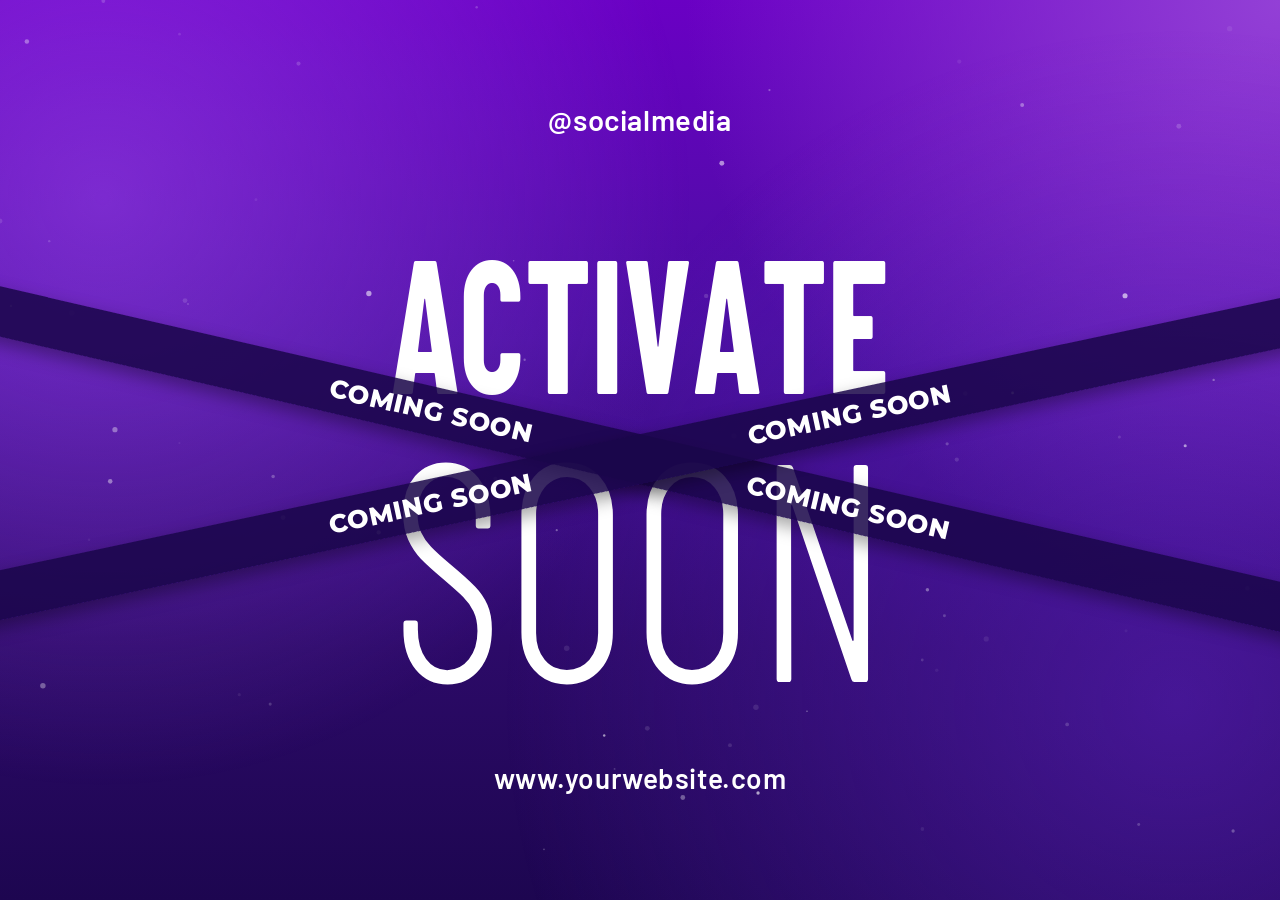
==== index.html @ 2b4d18b5 "Rename index (1).html to index.html" ====
<!DOCTYPE html>
<html lang="en">
<head>
  <meta charset="UTF-8">
  <meta name="viewport" content="width=device-width, initial-scale=1">
  <title>Activate Soon</title>
  <link rel="preconnect" href="https://fonts.googleapis.com">
  <link rel="preconnect" href="https://fonts.gstatic.com" crossorigin>
  <link href="https://fonts.googleapis.com/css2?family=Barlow+Condensed:wght@300;700&family=Barlow:wght@600&family=Montserrat:wght@800&display=swap" rel="stylesheet">
  <link rel="stylesheet" href="style.css">
</head>
<body>
  <canvas id="bg" aria-hidden="true"></canvas>
  <main class="stage" id="stage">
    <a class="handle" href="#">@socialmedia</a>

    <h1 class="big" aria-label="Activate soon">
      <span class="line line-top" id="lineTop" aria-hidden="true">ACTIVATE</span>
      <span class="line line-bottom" id="lineBottom" aria-hidden="true">SOON</span>
    </h1>

    <div class="tape tape-a" aria-hidden="true">
      <span class="label l1">COMING SOON</span>
      <span class="label l2">COMING SOON</span>
    </div>
    <div class="tape tape-b" aria-hidden="true">
      <span class="label l1">COMING SOON</span>
      <span class="label l2">COMING SOON</span>
    </div>

    <a class="site" href="#">www.yourwebsite.com</a>
  </main>
  <script src="script.js"></script>
</body>
</html>
---- style.css ----
@property --sway { syntax: "<angle>"; inherits: true; initial-value: 0deg; }

:root {
  --u: calc(100cqw / 740);           /* 1 unit = 1px of the original 740px poster */
  --white: #fff;
  --tape: rgba(26, 6, 74, .86);
}
* { box-sizing: border-box; margin: 0; padding: 0; }
html, body { height: 100%; }
body {
  overflow: hidden;
  display: grid;
  place-items: center;
  font-family: "Barlow", sans-serif;
  color: var(--white);
  background:
    radial-gradient(circle at 100% 0%, #9340d6 0%, rgba(147,64,214,0) 38%),
    linear-gradient(180deg, #6a00c4 0%, #4a0fa0 38%, #2c0a68 72%, #1d0650 100%);
}

/* Animated glow drifting behind everything */
body::before {
  content: ""; position: fixed; inset: -20%; z-index: 0; pointer-events: none;
  background:
    radial-gradient(circle at 20% 30%, rgba(168,85,247,.45), transparent 35%),
    radial-gradient(circle at 80% 70%, rgba(99,36,200,.5), transparent 40%);
  animation: drift 14s ease-in-out infinite alternate;
}
@keyframes drift {
  from { transform: translate(-4%, -3%) scale(1); }
  to   { transform: translate(5%, 4%) scale(1.15); }
}
#bg { position: fixed; inset: 0; width: 100%; height: 100%; z-index: 0; pointer-events: none; }

.stage {
  container-type: inline-size;
  position: relative; z-index: 1;
  width: min(100vw, 100vh, 900px);
  aspect-ratio: 1;
  overflow: visible;
  --mx: 0; --my: 0;                 /* pointer parallax, set by script.js */
}

/* Handle + website */
.handle, .site {
  position: absolute; left: 50%;
  color: var(--white); text-decoration: none; white-space: nowrap;
  font-weight: 600; letter-spacing: .02em;
  opacity: 0;
  animation: rise .9s cubic-bezier(.2,.8,.2,1) forwards;
  transition: letter-spacing .3s ease, text-shadow .3s ease;
}
.handle { top: calc(var(--u) * 84); font-size: calc(var(--u) * 24); animation-delay: 1.6s;
  transform: translate(calc(-50% + var(--mx) * var(--u) * -6), calc(var(--my) * var(--u) * -6)); }
.site   { top: calc(var(--u) * 626); font-size: calc(var(--u) * 23); animation-delay: 1.9s;
  transform: translate(calc(-50% + var(--mx) * var(--u) * -6), calc(var(--my) * var(--u) * -6)); }
.handle:hover, .site:hover { letter-spacing: .08em; text-shadow: 0 0 18px rgba(255,255,255,.8); }
a:focus-visible { outline: 2px solid #fff; outline-offset: 6px; }
@keyframes rise { from { opacity: 0; margin-top: calc(var(--u) * 18); } to { opacity: 1; margin-top: 0; } }

/* Big background text */
.big { font-weight: inherit; transform: translate(calc(var(--mx) * var(--u) * 10), calc(var(--my) * var(--u) * 10)); }
.line {
  position: absolute; left: calc(var(--u) * 165);
  display: inline-block; white-space: nowrap; line-height: 1;
  font-family: "Barlow Condensed", sans-serif;
  transform-origin: left top;
}
.line-top    { top: calc(var(--u) * 185); font-size: calc(var(--u) * 155); font-weight: 700; }
.line-bottom { top: calc(var(--u) * 331); font-size: calc(var(--u) * 255); font-weight: 300;
  animation: glow 3.2s ease-in-out 3s infinite; }

/* Letters drop in one by one once fitted */
.ch { display: inline-block; opacity: 0; }
.fitted .line-top .ch {
  animation: drop .8s cubic-bezier(.2,.9,.2,1) calc(var(--i) * 70ms + 200ms) forwards;
}
.fitted .line-bottom .ch {
  animation: bloom 1s cubic-bezier(.2,.9,.2,1) calc(var(--i) * 130ms + 800ms) forwards;
}
@keyframes drop {
  from { opacity: 0; transform: translateY(-45%) rotate(-8deg); filter: blur(8px); }
  to   { opacity: 1; transform: none; filter: blur(0); }
}
@keyframes bloom {
  from { opacity: 0; transform: translateY(25%) scale(.85); filter: blur(10px); }
  to   { opacity: 1; transform: none; filter: blur(0); }
}
@keyframes glow {
  0%, 100% { text-shadow: 0 0 0 rgba(255,255,255,0); }
  50%      { text-shadow: 0 0 calc(var(--u) * 28) rgba(255,255,255,.55); }
}

/* Crossing tapes */
.tape {
  position: absolute; left: 50%; top: calc(var(--u) * 377);
  width: 300cqw; height: calc(var(--u) * 40);
  background: var(--tape);
  box-shadow: 0 calc(var(--u) * 6) calc(var(--u) * 14) rgba(0,0,0,.35);
  overflow: hidden;
  --angle: 0deg;
  transform: translate(calc(-50% + var(--mx) * var(--u) * 4), calc(-50% + var(--my) * var(--u) * 4)) rotate(calc(var(--angle) + var(--sway)));
  animation: sweep 1s cubic-bezier(.2,.8,.2,1) both, sway 6s ease-in-out 1s infinite alternate;
}
.tape-a { --angle: 13deg; }
.tape-b { --angle: -12deg; animation-delay: .15s, 1.15s; }
@keyframes sweep {
  from { transform: translate(-50%, -50%) rotate(calc(var(--angle) + var(--sway))) scaleX(0); }
  to   { transform: translate(calc(-50% + var(--mx) * var(--u) * 4), calc(-50% + var(--my) * var(--u) * 4)) rotate(calc(var(--angle) + var(--sway))) scaleX(1); }
}
@keyframes sway { from { --sway: -.7deg; } to { --sway: .7deg; } }

/* Light streak running along each tape */
.tape::after {
  content: ""; position: absolute; top: 0; bottom: 0; width: 18%;
  background: linear-gradient(90deg, transparent, rgba(255,255,255,.22), transparent);
  transform: translateX(-100%) skewX(-20deg);
  animation: shine 4.5s ease-in-out 2s infinite;
}
.tape-b::after { animation-delay: 3.4s; }
@keyframes shine { 0% { left: 0; } 60%, 100% { left: 110%; } }

.label {
  position: absolute; top: 50%;
  font-family: "Montserrat", sans-serif; font-weight: 800;
  font-size: calc(var(--u) * 21); letter-spacing: .01em; white-space: nowrap;
  transform: translate(-50%, -50%);
  animation: pulse 2.4s ease-in-out 2s infinite;
}
.l1 { left: calc(50% - var(--u) * 176); }
.l2 { left: calc(50% + var(--u) * 176); animation-delay: 2.6s; }
@keyframes pulse {
  0%, 100% { opacity: 1; letter-spacing: .01em; }
  50%      { opacity: .7; letter-spacing: .05em; }
}

@media (prefers-reduced-motion: reduce) {
  *, *::before, *::after { animation: none !important; transition: none !important; }
  .ch, .handle, .site { opacity: 1; }
}
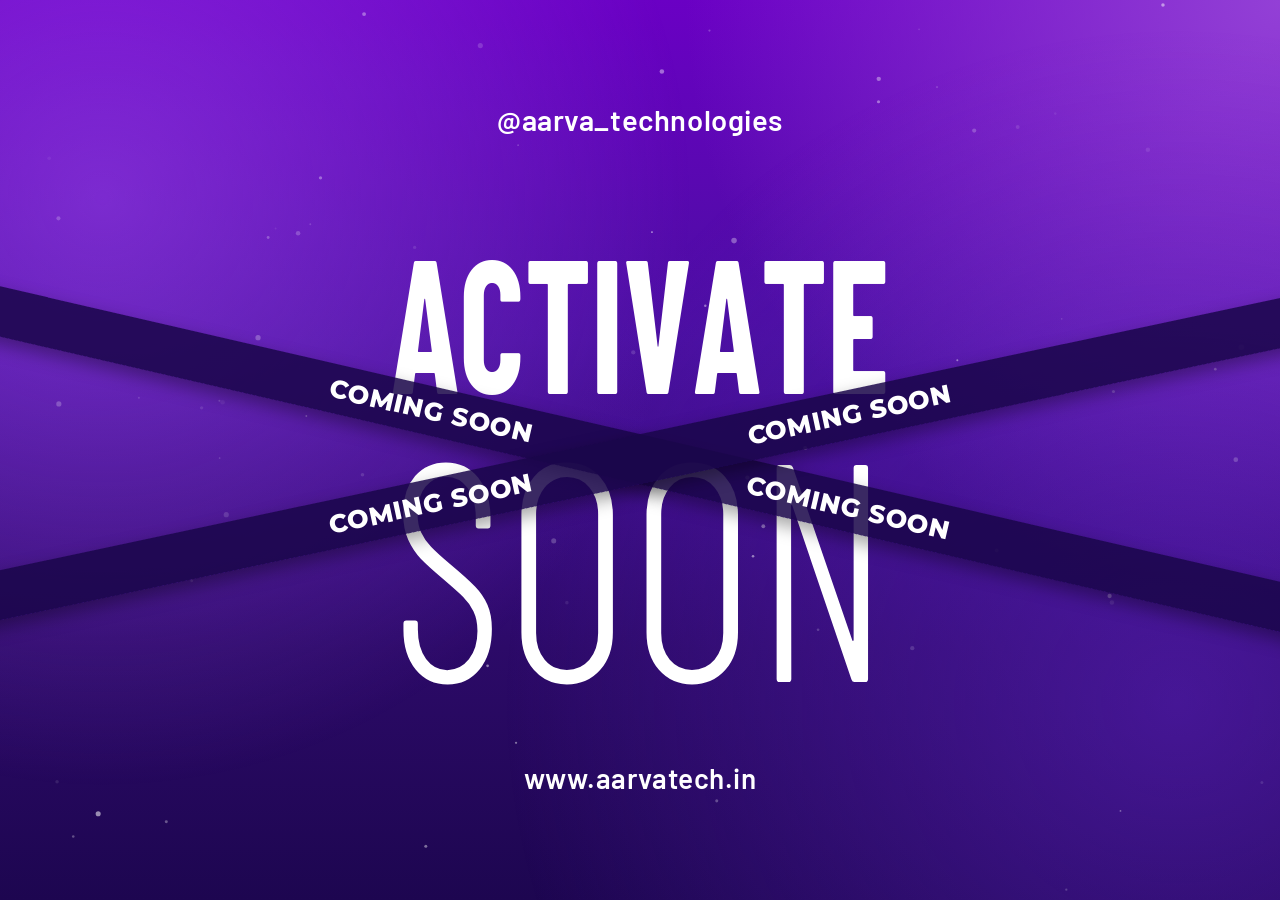
==== commit 1ba712d9: "Update social media and website links in index.html" ====
--- a/index.html
+++ b/index.html
@@ -12,7 +12,7 @@
 <body>
   <canvas id="bg" aria-hidden="true"></canvas>
   <main class="stage" id="stage">
-    <a class="handle" href="#">@socialmedia</a>
+    <a class="handle" href="#">@aarva_technologies</a>
 
     <h1 class="big" aria-label="Activate soon">
       <span class="line line-top" id="lineTop" aria-hidden="true">ACTIVATE</span>
@@ -28,7 +28,7 @@
       <span class="label l2">COMING SOON</span>
     </div>
 
-    <a class="site" href="#">www.yourwebsite.com</a>
+    <a class="site" href="#">www.aarvatech.in</a>
   </main>
   <script src="script.js"></script>
 </body>
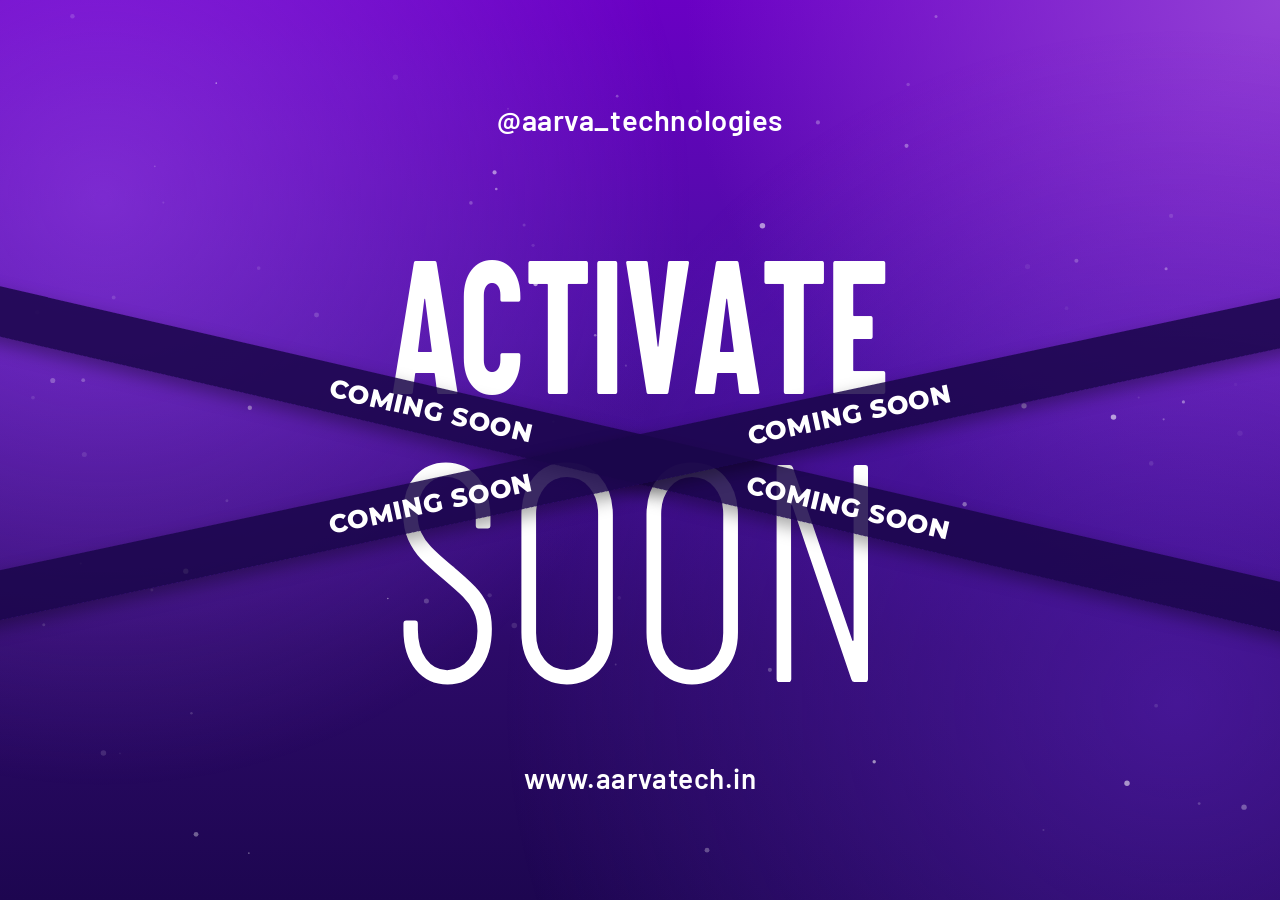
==== commit c5f92a8a: "Rename index (1).html to index.html" ====
--- a/index.html
+++ b/index.html
@@ -2,7 +2,8 @@
 <html lang="en">
 <head>
   <meta charset="UTF-8">
-  <meta name="viewport" content="width=device-width, initial-scale=1">
+  <meta name="viewport" content="width=device-width, initial-scale=1, viewport-fit=cover">
+  <meta name="theme-color" content="#4a0fa0">
   <title>Activate Soon</title>
   <link rel="preconnect" href="https://fonts.googleapis.com">
   <link rel="preconnect" href="https://fonts.gstatic.com" crossorigin>
--- a/style.css
+++ b/style.css
@@ -4,11 +4,20 @@
   --u: calc(100cqw / 740);           /* 1 unit = 1px of the original 740px poster */
   --white: #fff;
   --tape: rgba(26, 6, 74, .86);
+  /* layout knobs (poster units). Desktop values = your current design; phones override below */
+  --fit: .554;        /* big-text width as a fraction of stage width */
+  --lo: 176;          /* label distance from centre */
+  --lfs: 21;          /* label font size */
+  --th: 40;           /* tape thickness */
+  --hfs: 24;          /* @handle font size */
+  --sfs: 23;          /* website font size */
 }
 * { box-sizing: border-box; margin: 0; padding: 0; }
-html, body { height: 100%; }
+html, body { height: 100%; width: 100%; max-width: 100%; overflow: hidden; overflow: clip; overscroll-behavior: none; }
+body { min-height: 100vh; min-height: 100dvh; }
 body {
-  overflow: hidden;
+  position: relative;
+  overflow: hidden; overflow: clip;
   display: grid;
   place-items: center;
   font-family: "Barlow", sans-serif;
@@ -30,7 +39,7 @@
   from { transform: translate(-4%, -3%) scale(1); }
   to   { transform: translate(5%, 4%) scale(1.15); }
 }
-#bg { position: fixed; inset: 0; width: 100%; height: 100%; z-index: 0; pointer-events: none; }
+#bg { position: fixed; inset: 0; width: 100%; height: 100%; max-width: 100vw; z-index: 0; pointer-events: none; }
 
 .stage {
   container-type: inline-size;
@@ -50,24 +59,24 @@
   animation: rise .9s cubic-bezier(.2,.8,.2,1) forwards;
   transition: letter-spacing .3s ease, text-shadow .3s ease;
 }
-.handle { top: calc(var(--u) * 84); font-size: calc(var(--u) * 24); animation-delay: 1.6s;
+.handle { top: calc(50% + var(--u) * -286); font-size: calc(var(--u) * var(--hfs)); animation-delay: 1.6s;
   transform: translate(calc(-50% + var(--mx) * var(--u) * -6), calc(var(--my) * var(--u) * -6)); }
-.site   { top: calc(var(--u) * 626); font-size: calc(var(--u) * 23); animation-delay: 1.9s;
+.site   { top: calc(50% + var(--u) * 256); font-size: calc(var(--u) * var(--sfs)); animation-delay: 1.9s;
   transform: translate(calc(-50% + var(--mx) * var(--u) * -6), calc(var(--my) * var(--u) * -6)); }
 .handle:hover, .site:hover { letter-spacing: .08em; text-shadow: 0 0 18px rgba(255,255,255,.8); }
 a:focus-visible { outline: 2px solid #fff; outline-offset: 6px; }
 @keyframes rise { from { opacity: 0; margin-top: calc(var(--u) * 18); } to { opacity: 1; margin-top: 0; } }
 
 /* Big background text */
-.big { font-weight: inherit; transform: translate(calc(var(--mx) * var(--u) * 10), calc(var(--my) * var(--u) * 10)); }
+.big { position: absolute; inset: 0; font-weight: inherit; pointer-events: none; transform: translate(calc(var(--mx) * var(--u) * 10), calc(var(--my) * var(--u) * 10)); }
 .line {
-  position: absolute; left: calc(var(--u) * 165);
+  position: absolute; left: calc(50cqw - var(--fit) * 50cqw);
   display: inline-block; white-space: nowrap; line-height: 1;
   font-family: "Barlow Condensed", sans-serif;
   transform-origin: left top;
 }
-.line-top    { top: calc(var(--u) * 185); font-size: calc(var(--u) * 155); font-weight: 700; }
-.line-bottom { top: calc(var(--u) * 331); font-size: calc(var(--u) * 255); font-weight: 300;
+.line-top    { top: calc(50% + var(--u) * -185); font-size: calc(var(--u) * 155); font-weight: 700; }
+.line-bottom { top: calc(50% + var(--u) * -39); font-size: calc(var(--u) * 255); font-weight: 300;
   animation: glow 3.2s ease-in-out 3s infinite; }
 
 /* Letters drop in one by one once fitted */
@@ -93,8 +102,8 @@
 
 /* Crossing tapes */
 .tape {
-  position: absolute; left: 50%; top: calc(var(--u) * 377);
-  width: 300cqw; height: calc(var(--u) * 40);
+  position: absolute; left: 50%; top: calc(50% + var(--u) * 7);
+  width: 300cqw; height: calc(var(--u) * var(--th));
   background: var(--tape);
   box-shadow: 0 calc(var(--u) * 6) calc(var(--u) * 14) rgba(0,0,0,.35);
   overflow: hidden;
@@ -123,15 +132,39 @@
 .label {
   position: absolute; top: 50%;
   font-family: "Montserrat", sans-serif; font-weight: 800;
-  font-size: calc(var(--u) * 21); letter-spacing: .01em; white-space: nowrap;
+  font-size: calc(var(--u) * var(--lfs)); letter-spacing: .01em; white-space: nowrap;
   transform: translate(-50%, -50%);
   animation: pulse 2.4s ease-in-out 2s infinite;
 }
-.l1 { left: calc(50% - var(--u) * 176); }
-.l2 { left: calc(50% + var(--u) * 176); animation-delay: 2.6s; }
+.l1 { left: calc(50% - var(--u) * var(--lo)); }
+.l2 { left: calc(50% + var(--u) * var(--lo)); animation-delay: 2.6s; }
 @keyframes pulse {
   0%, 100% { opacity: 1; letter-spacing: .01em; }
   50%      { opacity: .7; letter-spacing: .05em; }
+}
+
+/* ---------- Phones & narrow portrait screens ---------- */
+@media (max-width: 700px) and (orientation: portrait) {
+  :root {
+    --fit: .86;
+    --lo: 150;
+    --lfs: 19;
+    --th: 44;
+    --hfs: 27;
+    --sfs: 25;
+  }
+  .stage {
+    /* sized by width, but capped by height so nothing runs off the top/bottom */
+    --u: min(calc(100cqw / 480), calc(100vh / 640));
+    --u: min(calc(100cqw / 480), calc(100svh / 640));
+    width: 100%;
+    height: 100vh; height: 100svh;
+    aspect-ratio: auto;
+  }
+  .handle, .site { max-width: 94vw; }
+}
+@media (max-width: 360px) and (orientation: portrait) {
+  :root { --lfs: 17; --lo: 146; }
 }
 
 @media (prefers-reduced-motion: reduce) {
